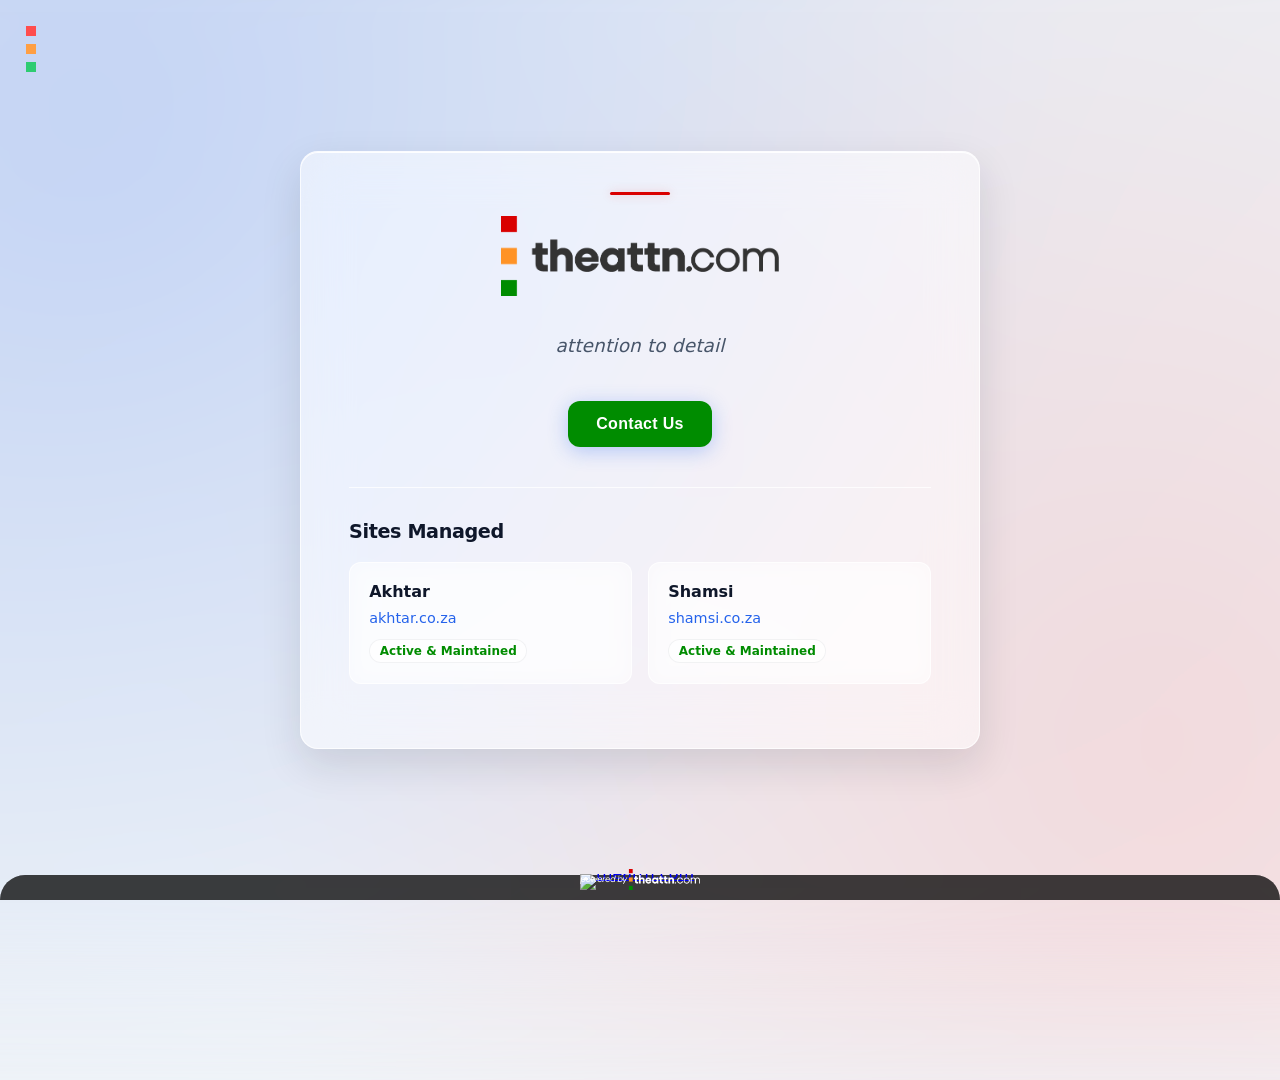
==== index.htm @ 4c873fdf "Add files via upload" ====
<!DOCTYPE html>
<html lang="en" data-lt-installed="true"><head>
<meta http-equiv="content-type" content="text/html; charset=UTF-8">
  <meta charset="UTF-8">
    <meta name="viewport" content="width=device-width, initial-scale=1.0">
    <title>theattn:</title>
    <link rel="preconnect" href="https://fonts.googleapis.com/">
    <link rel="preconnect" href="https://fonts.gstatic.com/" crossorigin="">
    <link href="assets/css2.css" rel="stylesheet">
    <link rel="stylesheet" href="assets/style.css">
      <link rel="apple-touch-icon" sizes="180x180" href="https://theattn.com/favicons/apple-touch-icon.png">
<link rel="icon" type="image/png" sizes="32x32" href="https://theattn.com/favicons/favicon-32x32.png">
<link rel="icon" type="image/png" sizes="16x16" href="https://theattn.com/favicons/favicon-16x16.png">
<link rel="manifest" href="https://theattn.com/favicons/site.webmanifest">
<style>
      #pl-indicator { position: fixed; top: 26px; left: 26px; display: flex; flex-direction: column; gap: 8px; z-index: 999999; pointer-events: none; opacity: 1; transition: opacity 0.3s ease; }
      .pl-dot { width: 10px; height: 10px; border-radius: 0%; animation: plBounce 1.2s ease-in-out infinite; }
      .pl-dot:nth-child(1) { background: #ff4d4d; }
      .pl-dot:nth-child(2) { background: #ff9f43; animation-delay: 0.15s; }
      .pl-dot:nth-child(3) { background: #2ecc71; animation-delay: 0.3s; }
      @keyframes plBounce { 0%, 100% { transform: translateY(0); opacity: 1; } 50% { transform: translateY(-8px); opacity: 0.8; } }
    </style></head>
<body>
    <div class="liquid-bg"></div>
    
       <main class="glass-panel">
        <img src="assets/attn.png" class="fixed-center-img" alt="The ATTN:"><br>
    <p class="tagline"><i>attention to detail</i></p>
        
        <button class="notify-btn" id="openContact">Contact Us</button>

        <!-- Moved inside the glass panel -->
        <section class="managed-sites-section">
            <h2>Sites Managed</h2>
            <div class="sites-grid">
                <article class="site-card">
                    <h3>Akhtar</h3>
                    <a href="https://akhtar.co.za/" target="_blank" rel="noopener noreferrer">akhtar.co.za</a>
                    <span class="site-status">Active &amp; Maintained</span>
                </article>

                <article class="site-card">
                    <h3>Shamsi</h3>
                    <a href="https://shamsi.co.za/" target="_blank" rel="noopener noreferrer">shamsi.co.za</a>
                    <span class="site-status">Active &amp; Maintained</span>
                </article>
            </div>
        </section>
    </main>

    <!-- Contact Modal -->
    <div class="modal-overlay" id="contactModal" hidden="">
        <div class="modal-glass">
            <button class="modal-close" id="closeContact" aria-label="Close">×</button>
            <h2 class="modal-title">Get in touch</h2>
            <p class="modal-desc">Have a tip, pitch, or question? We read every message.</p>
            
            <form action="https://api.web3forms.com/submit" method="POST" class="contact-form">
                <input type="hidden" name="access_key" value="65bb33ff-0316-4d93-9879-f4e3d82dfc52">
                <input type="hidden" name="subject" value="New message via The Attn: Coming Soon">
                
                <div class="form-group">
                    <label for="name">Name</label>
                    <input type="text" id="name" name="name" required="" placeholder="Your name">
                </div>
                
                <div class="form-group">
                    <label for="email">Email</label>
                    <input type="email" id="email" name="email" required="" placeholder="you@example.com">
                </div>
                
                <div class="form-group">
                    <label for="message">Message</label>
                    <textarea id="message" name="message" required="" rows="4" placeholder="Your message..."></textarea>
                </div>
                
                <button type="submit" class="submit-btn">Send Message</button>
            </form>
        </div>
    </div>

  


    <script>
        const modal = document.getElementById('contactModal');
        const openBtn = document.getElementById('openContact');
        const closeBtn = document.getElementById('closeContact');

        function openModal() {
            modal.hidden = false;
            document.body.style.overflow = 'hidden';
            setTimeout(() => modal.classList.add('active'), 10);
        }

        function closeModal() {
            modal.classList.remove('active');
            setTimeout(() => {
                modal.hidden = true;
                document.body.style.overflow = '';
            }, 200);
        }

        openBtn.addEventListener('click', openModal);
        closeBtn.addEventListener('click', closeModal);
        modal.addEventListener('click', (e) => {
            if (e.target === modal) closeModal();
        });
        document.addEventListener('keydown', (e) => {
            if (e.key === 'Escape' && !modal.hidden) closeModal();
        });

        // Optional: Show simple success message after submit
        const contactForm = document.querySelector('.contact-form');
        contactForm.addEventListener('submit', async (e) => {
            const btn = contactForm.querySelector('.submit-btn');
            const originalText = btn.textContent;
            btn.textContent = 'Sending...';
            btn.disabled = true;
            
            // Let Web3Forms handle the submit; this is just UX feedback
            setTimeout(() => {
                btn.textContent = 'Sent ✓';
                setTimeout(() => {
                    btn.textContent = originalText;
                    btn.disabled = false;
                    closeModal();
                    contactForm.reset();
                }, 1500);
            }, 800);
        });
    </script>

<script src="assets/load.js"></script><div class="fixed-corner-stripe" style="position: fixed; bottom: 0px; left: 0px; width: 100%; height: 25px; background: rgba(0, 0, 0, 0.5); z-index: 9999; pointer-events: none; border-radius: 48px 48px 0px 0px; transform: translateY(0px); opacity: 1; transition: transform 0.6s cubic-bezier(0.16, 1, 0.3, 1), opacity 0.6s;"></div><a href="https://theattn.com/" class="fixed-corner-link" style="position: fixed; bottom: 10px; left: 50%; transform: translateX(-50%) translateY(0px); display: block; z-index: 10000; line-height: 0; width: auto; max-width: none; min-width: 0px; opacity: 1; transition: transform 0.6s cubic-bezier(0.16, 1, 0.3, 1), opacity 0.6s;"><img src="assets/opthead.png" alt="theattn.com" class="fixed-corner-img" style="width: 120px; height: auto; display: block; border: medium;"></a>
    
<script defer="defer" src="assets/v833ccba57c9e4d2798f2e76cebdd09a11778172276447" integrity="sha512-57MDmcccJXYtNnH+ZiBwzC4jb2rvgVCEokYN+L/nLlmO8rfYT/gIpW2A569iJ/3b+0UEasghjuZH/ma3wIs/EQ==" data-cf-beacon="{&quot;version&quot;:&quot;2024.11.0&quot;,&quot;token&quot;:&quot;cd0bfa81a6964788bb87a585196fc817&quot;,&quot;r&quot;:1,&quot;server_timing&quot;:{&quot;name&quot;:{&quot;cfCacheStatus&quot;:true,&quot;cfEdge&quot;:true,&quot;cfExtPri&quot;:true,&quot;cfL4&quot;:true,&quot;cfOrigin&quot;:true,&quot;cfSpeedBrain&quot;:true},&quot;location_startswith&quot;:null}}" crossorigin="anonymous"></script>


</body></html>
---- assets/css2.css ----
/* cyrillic-ext */
@font-face {
  font-family: 'Inter';
  font-style: normal;
  font-weight: 400;
  font-display: swap;
  src: url(https://fonts.gstatic.com/s/inter/v20/UcC73FwrK3iLTeHuS_nVMrMxCp50SjIa2JL7W0I5nvwUgHU.woff2) format('woff2');
  unicode-range: U+0460-052F, U+1C80-1C8A, U+20B4, U+2DE0-2DFF, U+A640-A69F, U+FE2E-FE2F;
}
/* cyrillic */
@font-face {
  font-family: 'Inter';
  font-style: normal;
  font-weight: 400;
  font-display: swap;
  src: url(https://fonts.gstatic.com/s/inter/v20/UcC73FwrK3iLTeHuS_nVMrMxCp50SjIa0ZL7W0I5nvwUgHU.woff2) format('woff2');
  unicode-range: U+0301, U+0400-045F, U+0490-0491, U+04B0-04B1, U+2116;
}
/* greek-ext */
@font-face {
  font-family: 'Inter';
  font-style: normal;
  font-weight: 400;
  font-display: swap;
  src: url(https://fonts.gstatic.com/s/inter/v20/UcC73FwrK3iLTeHuS_nVMrMxCp50SjIa2ZL7W0I5nvwUgHU.woff2) format('woff2');
  unicode-range: U+1F00-1FFF;
}
/* greek */
@font-face {
  font-family: 'Inter';
  font-style: normal;
  font-weight: 400;
  font-display: swap;
  src: url(https://fonts.gstatic.com/s/inter/v20/UcC73FwrK3iLTeHuS_nVMrMxCp50SjIa1pL7W0I5nvwUgHU.woff2) format('woff2');
  unicode-range: U+0370-0377, U+037A-037F, U+0384-038A, U+038C, U+038E-03A1, U+03A3-03FF;
}
/* vietnamese */
@font-face {
  font-family: 'Inter';
  font-style: normal;
  font-weight: 400;
  font-display: swap;
  src: url(https://fonts.gstatic.com/s/inter/v20/UcC73FwrK3iLTeHuS_nVMrMxCp50SjIa2pL7W0I5nvwUgHU.woff2) format('woff2');
  unicode-range: U+0102-0103, U+0110-0111, U+0128-0129, U+0168-0169, U+01A0-01A1, U+01AF-01B0, U+0300-0301, U+0303-0304, U+0308-0309, U+0323, U+0329, U+1EA0-1EF9, U+20AB;
}
/* latin-ext */
@font-face {
  font-family: 'Inter';
  font-style: normal;
  font-weight: 400;
  font-display: swap;
  src: url(https://fonts.gstatic.com/s/inter/v20/UcC73FwrK3iLTeHuS_nVMrMxCp50SjIa25L7W0I5nvwUgHU.woff2) format('woff2');
  unicode-range: U+0100-02BA, U+02BD-02C5, U+02C7-02CC, U+02CE-02D7, U+02DD-02FF, U+0304, U+0308, U+0329, U+1D00-1DBF, U+1E00-1E9F, U+1EF2-1EFF, U+2020, U+20A0-20AB, U+20AD-20C0, U+2113, U+2C60-2C7F, U+A720-A7FF;
}
/* latin */
@font-face {
  font-family: 'Inter';
  font-style: normal;
  font-weight: 400;
  font-display: swap;
  src: url(https://fonts.gstatic.com/s/inter/v20/UcC73FwrK3iLTeHuS_nVMrMxCp50SjIa1ZL7W0I5nvwU.woff2) format('woff2');
  unicode-range: U+0000-00FF, U+0131, U+0152-0153, U+02BB-02BC, U+02C6, U+02DA, U+02DC, U+0304, U+0308, U+0329, U+2000-206F, U+20AC, U+2122, U+2191, U+2193, U+2212, U+2215, U+FEFF, U+FFFD;
}
/* cyrillic-ext */
@font-face {
  font-family: 'Inter';
  font-style: normal;
  font-weight: 600;
  font-display: swap;
  src: url(https://fonts.gstatic.com/s/inter/v20/UcC73FwrK3iLTeHuS_nVMrMxCp50SjIa2JL7W0I5nvwUgHU.woff2) format('woff2');
  unicode-range: U+0460-052F, U+1C80-1C8A, U+20B4, U+2DE0-2DFF, U+A640-A69F, U+FE2E-FE2F;
}
/* cyrillic */
@font-face {
  font-family: 'Inter';
  font-style: normal;
  font-weight: 600;
  font-display: swap;
  src: url(https://fonts.gstatic.com/s/inter/v20/UcC73FwrK3iLTeHuS_nVMrMxCp50SjIa0ZL7W0I5nvwUgHU.woff2) format('woff2');
  unicode-range: U+0301, U+0400-045F, U+0490-0491, U+04B0-04B1, U+2116;
}
/* greek-ext */
@font-face {
  font-family: 'Inter';
  font-style: normal;
  font-weight: 600;
  font-display: swap;
  src: url(https://fonts.gstatic.com/s/inter/v20/UcC73FwrK3iLTeHuS_nVMrMxCp50SjIa2ZL7W0I5nvwUgHU.woff2) format('woff2');
  unicode-range: U+1F00-1FFF;
}
/* greek */
@font-face {
  font-family: 'Inter';
  font-style: normal;
  font-weight: 600;
  font-display: swap;
  src: url(https://fonts.gstatic.com/s/inter/v20/UcC73FwrK3iLTeHuS_nVMrMxCp50SjIa1pL7W0I5nvwUgHU.woff2) format('woff2');
  unicode-range: U+0370-0377, U+037A-037F, U+0384-038A, U+038C, U+038E-03A1, U+03A3-03FF;
}
/* vietnamese */
@font-face {
  font-family: 'Inter';
  font-style: normal;
  font-weight: 600;
  font-display: swap;
  src: url(https://fonts.gstatic.com/s/inter/v20/UcC73FwrK3iLTeHuS_nVMrMxCp50SjIa2pL7W0I5nvwUgHU.woff2) format('woff2');
  unicode-range: U+0102-0103, U+0110-0111, U+0128-0129, U+0168-0169, U+01A0-01A1, U+01AF-01B0, U+0300-0301, U+0303-0304, U+0308-0309, U+0323, U+0329, U+1EA0-1EF9, U+20AB;
}
/* latin-ext */
@font-face {
  font-family: 'Inter';
  font-style: normal;
  font-weight: 600;
  font-display: swap;
  src: url(https://fonts.gstatic.com/s/inter/v20/UcC73FwrK3iLTeHuS_nVMrMxCp50SjIa25L7W0I5nvwUgHU.woff2) format('woff2');
  unicode-range: U+0100-02BA, U+02BD-02C5, U+02C7-02CC, U+02CE-02D7, U+02DD-02FF, U+0304, U+0308, U+0329, U+1D00-1DBF, U+1E00-1E9F, U+1EF2-1EFF, U+2020, U+20A0-20AB, U+20AD-20C0, U+2113, U+2C60-2C7F, U+A720-A7FF;
}
/* latin */
@font-face {
  font-family: 'Inter';
  font-style: normal;
  font-weight: 600;
  font-display: swap;
  src: url(https://fonts.gstatic.com/s/inter/v20/UcC73FwrK3iLTeHuS_nVMrMxCp50SjIa1ZL7W0I5nvwU.woff2) format('woff2');
  unicode-range: U+0000-00FF, U+0131, U+0152-0153, U+02BB-02BC, U+02C6, U+02DA, U+02DC, U+0304, U+0308, U+0329, U+2000-206F, U+20AC, U+2122, U+2191, U+2193, U+2212, U+2215, U+FEFF, U+FFFD;
}
/* cyrillic-ext */
@font-face {
  font-family: 'Inter';
  font-style: normal;
  font-weight: 800;
  font-display: swap;
  src: url(https://fonts.gstatic.com/s/inter/v20/UcC73FwrK3iLTeHuS_nVMrMxCp50SjIa2JL7W0I5nvwUgHU.woff2) format('woff2');
  unicode-range: U+0460-052F, U+1C80-1C8A, U+20B4, U+2DE0-2DFF, U+A640-A69F, U+FE2E-FE2F;
}
/* cyrillic */
@font-face {
  font-family: 'Inter';
  font-style: normal;
  font-weight: 800;
  font-display: swap;
  src: url(https://fonts.gstatic.com/s/inter/v20/UcC73FwrK3iLTeHuS_nVMrMxCp50SjIa0ZL7W0I5nvwUgHU.woff2) format('woff2');
  unicode-range: U+0301, U+0400-045F, U+0490-0491, U+04B0-04B1, U+2116;
}
/* greek-ext */
@font-face {
  font-family: 'Inter';
  font-style: normal;
  font-weight: 800;
  font-display: swap;
  src: url(https://fonts.gstatic.com/s/inter/v20/UcC73FwrK3iLTeHuS_nVMrMxCp50SjIa2ZL7W0I5nvwUgHU.woff2) format('woff2');
  unicode-range: U+1F00-1FFF;
}
/* greek */
@font-face {
  font-family: 'Inter';
  font-style: normal;
  font-weight: 800;
  font-display: swap;
  src: url(https://fonts.gstatic.com/s/inter/v20/UcC73FwrK3iLTeHuS_nVMrMxCp50SjIa1pL7W0I5nvwUgHU.woff2) format('woff2');
  unicode-range: U+0370-0377, U+037A-037F, U+0384-038A, U+038C, U+038E-03A1, U+03A3-03FF;
}
/* vietnamese */
@font-face {
  font-family: 'Inter';
  font-style: normal;
  font-weight: 800;
  font-display: swap;
  src: url(https://fonts.gstatic.com/s/inter/v20/UcC73FwrK3iLTeHuS_nVMrMxCp50SjIa2pL7W0I5nvwUgHU.woff2) format('woff2');
  unicode-range: U+0102-0103, U+0110-0111, U+0128-0129, U+0168-0169, U+01A0-01A1, U+01AF-01B0, U+0300-0301, U+0303-0304, U+0308-0309, U+0323, U+0329, U+1EA0-1EF9, U+20AB;
}
/* latin-ext */
@font-face {
  font-family: 'Inter';
  font-style: normal;
  font-weight: 800;
  font-display: swap;
  src: url(https://fonts.gstatic.com/s/inter/v20/UcC73FwrK3iLTeHuS_nVMrMxCp50SjIa25L7W0I5nvwUgHU.woff2) format('woff2');
  unicode-range: U+0100-02BA, U+02BD-02C5, U+02C7-02CC, U+02CE-02D7, U+02DD-02FF, U+0304, U+0308, U+0329, U+1D00-1DBF, U+1E00-1E9F, U+1EF2-1EFF, U+2020, U+20A0-20AB, U+20AD-20C0, U+2113, U+2C60-2C7F, U+A720-A7FF;
}
/* latin */
@font-face {
  font-family: 'Inter';
  font-style: normal;
  font-weight: 800;
  font-display: swap;
  src: url(https://fonts.gstatic.com/s/inter/v20/UcC73FwrK3iLTeHuS_nVMrMxCp50SjIa1ZL7W0I5nvwU.woff2) format('woff2');
  unicode-range: U+0000-00FF, U+0131, U+0152-0153, U+02BB-02BC, U+02C6, U+02DA, U+02DC, U+0304, U+0308, U+0329, U+2000-206F, U+20AC, U+2122, U+2191, U+2193, U+2212, U+2215, U+FEFF, U+FFFD;
}
---- assets/style.css ----
:root {
  --glass-bg: rgba(255, 255, 255, 0.55);
  --glass-border: rgba(255, 255, 255, 0.75);
  --glass-highlight: rgba(255, 255, 255, 0.9);
  --text-primary: #0f172a;
  --text-secondary: #475569;
  --text-active: #008c00;
  --accent-blue: #2563eb;
  --accent-red: #d90000;
  --gradient-accent: linear-gradient(135deg, #008c00 0%, #008c00 50%, #008c00 100%);
}

.managed-sites-section {
    margin-top: 2.5rem;
    padding-top: 2rem;
    border-top: 1px solid var(--glass-border);
    text-align: left; /* Overrides the center alignment of the glass panel */
}

.managed-sites-section h2 {
    font-size: 1.2rem;
    font-weight: 700;
    color: var(--text-primary);
    margin-bottom: 1.2rem;
    letter-spacing: -0.02em;
}

.sites-grid {
    display: grid;
    grid-template-columns: repeat(auto-fit, minmax(220px, 1fr));
    gap: 1rem;
}

.site-card {
    background: rgba(255, 255, 255, 0.4);
    backdrop-filter: blur(10px);
    -webkit-backdrop-filter: blur(10px);
    border: 1px solid var(--glass-border);
    border-radius: 12px;
    padding: 1.2rem;
    transition: transform 0.2s ease, box-shadow 0.2s ease, border-color 0.2s ease;
}

.site-card:hover {
    transform: translateY(-3px);
    box-shadow: 0 8px 20px rgba(15, 23, 42, 0.08);
    border-color: var(--accent-blue);
}

.site-card h3 {
    margin: 0 0 0.4rem 0;
    font-size: 1rem;
    font-weight: 700;
    color: var(--text-primary);
}

.site-card a {
    color: var(--accent-blue);
    text-decoration: none;
    font-weight: 500;
    font-size: 0.9rem;
    word-break: break-all;
    transition: color 0.2s ease;
}

.site-card a:hover {
    color: var(--accent-red);
    text-decoration: underline;
}

.site-status {
    display: inline-block;
    margin-top: 0.8rem;
    font-size: 0.75rem;
    font-weight: 600;
    color: var(--text-active);
    background: rgba(255, 255, 255, 0.6);
    padding: 0.25rem 0.6rem;
    border-radius: 999px;
    border: 1px solid rgba(15, 23, 42, 0.05);
}

.fixed-center-img {
    /* Fluid height scaling */
    height: clamp(40px, 8vw, 80px);
    
    /* ✅ Proportional width — never stretch/compress */
    width: auto;
    
    /* ✅ Critical for mobile: never exceed viewport width */
    max-width: 90vw;
    
    /* ✅ Ensure padding/margin don't cause overflow */
    box-sizing: border-box;
    
    /* Centering + spacing */
    display: block;
    margin: 0 auto 16px;
}
* {
  margin: 0;
  padding: 0;
  box-sizing: border-box;
}

body {
  min-height: 100vh;
  display: flex;
  flex-direction: column;
  align-items: center;
  justify-content: center;
  background: #f0f4f8;
  font-family: 'Inter', system-ui, -apple-system, sans-serif;
  overflow-x: hidden;
  position: relative;
}

body.modal-open {
  overflow: hidden;
}

.liquid-bg {
  position: absolute;
  inset: -20%;
  background: 
    radial-gradient(circle at 20% 25%, rgba(37, 99, 235, 0.18) 0%, transparent 55%),
    radial-gradient(circle at 80% 75%, rgba(220, 38, 38, 0.14) 0%, transparent 55%),
    linear-gradient(145deg, #e2e8f0 0%, #f8fafc 100%);
  filter: blur(80px) saturate(1.1);
  animation: fluidDrift 22s ease-in-out infinite alternate;
  z-index: -1;
}

@keyframes fluidDrift {
  0% { transform: translate(0, 0) scale(1); }
  50% { transform: translate(-4%, 3%) scale(1.03); }
  100% { transform: translate(3%, -4%) scale(1); }
}

.glass-panel {
  width: 90%;
  max-width: 680px;
  background: var(--glass-bg);
  backdrop-filter: blur(24px) saturate(130%);
  -webkit-backdrop-filter: blur(24px) saturate(130%);
  border: 1px solid var(--glass-border);
  border-radius: 18px;
  padding: 4rem 3rem;
  text-align: center;
  box-shadow: 
    0 16px 40px rgba(15, 23, 42, 0.12),
    inset 0 1px 0 var(--glass-highlight);
  position: relative;
  overflow: hidden;
}

.glass-panel::before {
  content: '';
  position: absolute;
  top: 2.5rem;
  left: 50%;
  transform: translateX(-50%);
  width: 60px;
  height: 3px;
  background: var(--accent-red);
  border-radius: 2px;
  box-shadow: 0 0 10px rgba(220, 38, 38, 0.25);
}

.brand {
  font-size: 4rem;
  font-weight: 800;
  letter-spacing: -0.04em;
  margin-bottom: 0.6rem;
  color: var(--text-primary);
  line-height: 1;
}

.brand::after {
  content: ':';
  color: var(--accent-red);
}

.tagline {
  color: var(--text-secondary);
  font-size: 1.15rem;
  margin-bottom: 2.5rem;
  line-height: 1.6;
  font-weight: 400;
  letter-spacing: 0.01em;
  max-width: 520px;
  margin-left: auto;
  margin-right: auto;
}

.cta-form {
  display: flex;
  gap: 12px;
  justify-content: center;
  flex-wrap: wrap;
}

.email-input {
  flex: 1;
  min-width: 220px;
  padding: 14px 18px;
  border-radius: 12px;
  border: 1px solid rgba(15, 23, 42, 0.15);
  background: rgba(255, 255, 255, 0.7);
  color: var(--text-primary);
  font-size: 1rem;
  outline: none;
  transition: all 0.25s ease;
}

.email-input::placeholder {
  color: #64748b;
}

.email-input:focus {
  border-color: var(--accent-blue);
  background: #ffffff;
  box-shadow: 0 0 0 3px rgba(37, 99, 235, 0.15);
}

.notify-btn {
  padding: 14px 28px;
  border-radius: 12px;
  border: none;
  background: var(--gradient-accent);
  color: #ffffff;
  font-weight: 700;
  font-size: 1rem;
  letter-spacing: 0.02em;
  cursor: pointer;
  transition: all 0.25s ease;
  box-shadow: 0 4px 20px rgba(37, 99, 235, 0.3);
}

.notify-btn:hover {
  transform: translateY(-2px);
  box-shadow: 0 8px 28px rgba(220, 38, 38, 0.35);
}

.notify-btn:active {
  transform: translateY(0);
}

/* Contact toggle button */
.contact-toggle {
  margin-top: 1.5rem;
  padding: 10px 22px;
  border-radius: 10px;
  border: 1px solid var(--glass-border);
  background: rgba(255, 255, 255, 0.4);
  color: var(--text-primary);
  font-weight: 600;
  font-size: 0.95rem;
  cursor: pointer;
  transition: all 0.2s ease;
}

.contact-toggle:hover {
  background: rgba(255, 255, 255, 0.7);
  border-color: var(--accent-blue);
  color: var(--accent-blue);
}

/* Modal Overlay */
.modal-overlay {
  position: fixed;
  inset: 0;
  background: rgba(2, 6, 23, 0.45);
  backdrop-filter: blur(8px);
  -webkit-backdrop-filter: blur(8px);
  display: flex;
  align-items: center;
  justify-content: center;
  padding: 1.5rem;
  z-index: 1000;
  opacity: 0;
  visibility: hidden;
  transition: opacity 0.2s ease, visibility 0.2s ease;
}

.modal-overlay.active {
  opacity: 1;
  visibility: visible;
}

/* Modal Glass Panel */
.modal-glass {
  width: 100%;
  max-width: 520px;
  background: rgba(255, 255, 255, 0.85);
  backdrop-filter: blur(20px) saturate(140%);
  -webkit-backdrop-filter: blur(20px) saturate(140%);
  border: 1px solid var(--glass-border);
  border-radius: 16px;
  padding: 2.5rem 2rem;
  position: relative;
  box-shadow: 0 24px 60px rgba(15, 23, 42, 0.18);
  transform: translateY(12px);
  transition: transform 0.2s ease;
}

.modal-overlay.active .modal-glass {
  transform: translateY(0);
}

.modal-close {
  position: absolute;
  top: 1rem;
  right: 1rem;
  width: 32px;
  height: 32px;
  border-radius: 50%;
  border: none;
  background: rgba(15, 23, 42, 0.08);
  color: var(--text-primary);
  font-size: 1.4rem;
  line-height: 1;
  cursor: pointer;
  display: flex;
  align-items: center;
  justify-content: center;
  transition: all 0.2s ease;
}

.modal-close:hover {
  background: var(--accent-red);
  color: #fff;
}

.modal-title {
  font-size: 1.75rem;
  font-weight: 700;
  color: var(--text-primary);
  margin-bottom: 0.4rem;
  letter-spacing: -0.02em;
}

.modal-desc {
  color: var(--text-secondary);
  font-size: 1rem;
  margin-bottom: 1.8rem;
  line-height: 1.5;
}

/* Contact Form Styles */
.contact-form {
  display: flex;
  flex-direction: column;
  gap: 1rem;
}

.form-group {
  text-align: left;
}

.form-group label {
  display: block;
  font-size: 0.85rem;
  font-weight: 600;
  color: var(--text-primary);
  margin-bottom: 0.4rem;
  letter-spacing: 0.01em;
}

.form-group input,
.form-group textarea {
  width: 100%;
  padding: 12px 14px;
  border-radius: 10px;
  border: 1px solid rgba(15, 23, 42, 0.15);
  background: rgba(255, 255, 255, 0.8);
  color: var(--text-primary);
  font-size: 1rem;
  font-family: inherit;
  outline: none;
  transition: all 0.2s ease;
}

.form-group input::placeholder,
.form-group textarea::placeholder {
  color: #64748b;
}

.form-group input:focus,
.form-group textarea:focus {
  border-color: var(--accent-blue);
  background: #ffffff;
  box-shadow: 0 0 0 3px rgba(37, 99, 235, 0.12);
}

.form-group textarea {
  resize: vertical;
  min-height: 100px;
}

.submit-btn {
  margin-top: 0.5rem;
  padding: 14px 24px;
  border-radius: 12px;
  border: none;
  background: var(--gradient-accent);
  color: #ffffff;
  font-weight: 700;
  font-size: 1rem;
  letter-spacing: 0.02em;
  cursor: pointer;
  transition: all 0.25s ease;
  box-shadow: 0 4px 18px rgba(37, 99, 235, 0.28);
}

.submit-btn:hover {
  transform: translateY(-2px);
  box-shadow: 0 8px 24px rgba(220, 38, 38, 0.32);
}

.submit-btn:active {
  transform: translateY(0);
}

.submit-btn:disabled {
  opacity: 0.7;
  cursor: not-allowed;
  transform: none;
}

.footer {
  margin-top: 2.5rem;
  padding: 1.5rem;
  text-align: center;
  color: var(--text-secondary);
  font-size: 0.85rem;
  opacity: 0.85;
  letter-spacing: 0.02em;
}

.footer a {
  color: var(--accent-blue);
  text-decoration: none;
  font-weight: 600;
  transition: all 0.2s ease;
}

.footer a:hover {
  color: var(--accent-red);
  text-decoration: underline;
}

@media (max-width: 640px) {
  .glass-panel {
    padding: 3.5rem 1.5rem;
  }
  .glass-panel::before {
    top: 2rem;
  }
  .brand {
    font-size: 2.8rem;
  }
  .cta-form {
    flex-direction: column;
  }
  .email-input, .notify-btn {
    width: 100%;
  }
  .modal-glass {
    padding: 2rem 1.5rem;
  }
  .modal-title {
    font-size: 1.5rem;
  }
  .sites-grid {
      grid-template-columns: 1fr;
  }
}
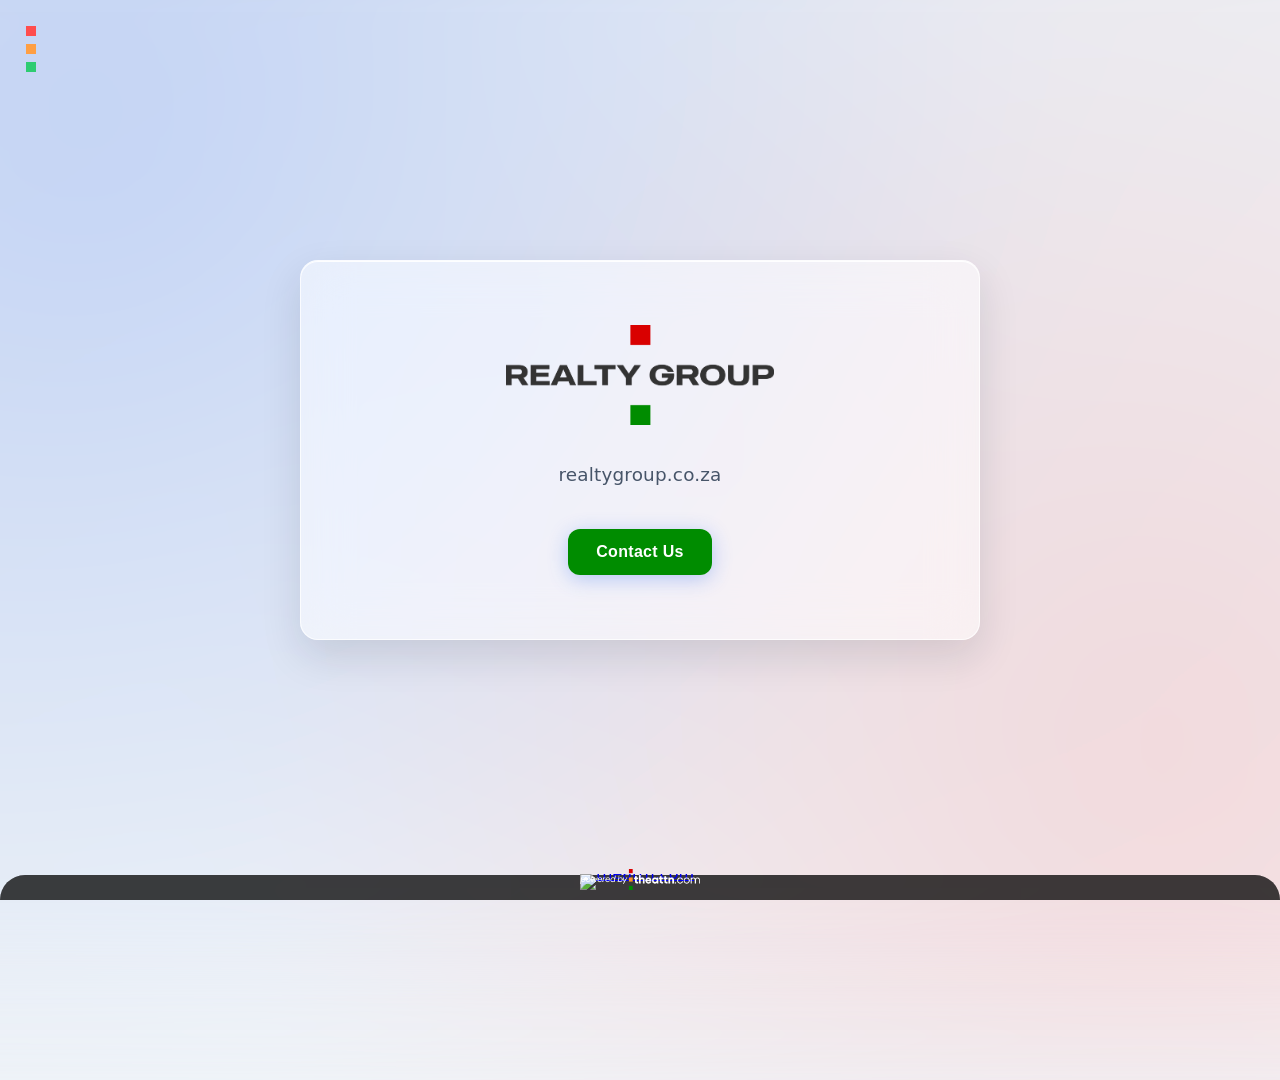
==== commit f64a9aae: "Add files via upload" ====
--- a/index.htm
+++ b/index.htm
@@ -3,7 +3,7 @@
 <meta http-equiv="content-type" content="text/html; charset=UTF-8">
   <meta charset="UTF-8">
     <meta name="viewport" content="width=device-width, initial-scale=1.0">
-    <title>theattn:</title>
+    <title>REALTY GROUP</title>
     <link rel="preconnect" href="https://fonts.googleapis.com/">
     <link rel="preconnect" href="https://fonts.gstatic.com/" crossorigin="">
     <link href="assets/css2.css" rel="stylesheet">
@@ -25,27 +25,11 @@
     
        <main class="glass-panel">
         <img src="assets/attn.png" class="fixed-center-img" alt="The ATTN:"><br>
-    <p class="tagline"><i>attention to detail</i></p>
+    <p class="tagline">realtygroup.co.za</p>
         
         <button class="notify-btn" id="openContact">Contact Us</button>
 
-        <!-- Moved inside the glass panel -->
-        <section class="managed-sites-section">
-            <h2>Sites Managed</h2>
-            <div class="sites-grid">
-                <article class="site-card">
-                    <h3>Akhtar</h3>
-                    <a href="https://akhtar.co.za/" target="_blank" rel="noopener noreferrer">akhtar.co.za</a>
-                    <span class="site-status">Active &amp; Maintained</span>
-                </article>
-
-                <article class="site-card">
-                    <h3>Shamsi</h3>
-                    <a href="https://shamsi.co.za/" target="_blank" rel="noopener noreferrer">shamsi.co.za</a>
-                    <span class="site-status">Active &amp; Maintained</span>
-                </article>
-            </div>
-        </section>
+       
     </main>
 
     <!-- Contact Modal -->
--- a/assets/style.css
+++ b/assets/style.css
@@ -6,7 +6,7 @@
   --text-secondary: #475569;
   --text-active: #008c00;
   --accent-blue: #2563eb;
-  --accent-red: #d90000;
+  --accent-red: #ffffff;
   --gradient-accent: linear-gradient(135deg, #008c00 0%, #008c00 50%, #008c00 100%);
 }
 
@@ -82,7 +82,7 @@
 
 .fixed-center-img {
     /* Fluid height scaling */
-    height: clamp(40px, 8vw, 80px);
+    height: clamp(80px, 8vw, 100px);
     
     /* ✅ Proportional width — never stretch/compress */
     width: auto;
@@ -160,10 +160,10 @@
   top: 2.5rem;
   left: 50%;
   transform: translateX(-50%);
-  width: 60px;
-  height: 3px;
+  width: 0px;
+  height: 0px;
   background: var(--accent-red);
-  border-radius: 2px;
+  border-radius: 0px;
   box-shadow: 0 0 10px rgba(220, 38, 38, 0.25);
 }
 
